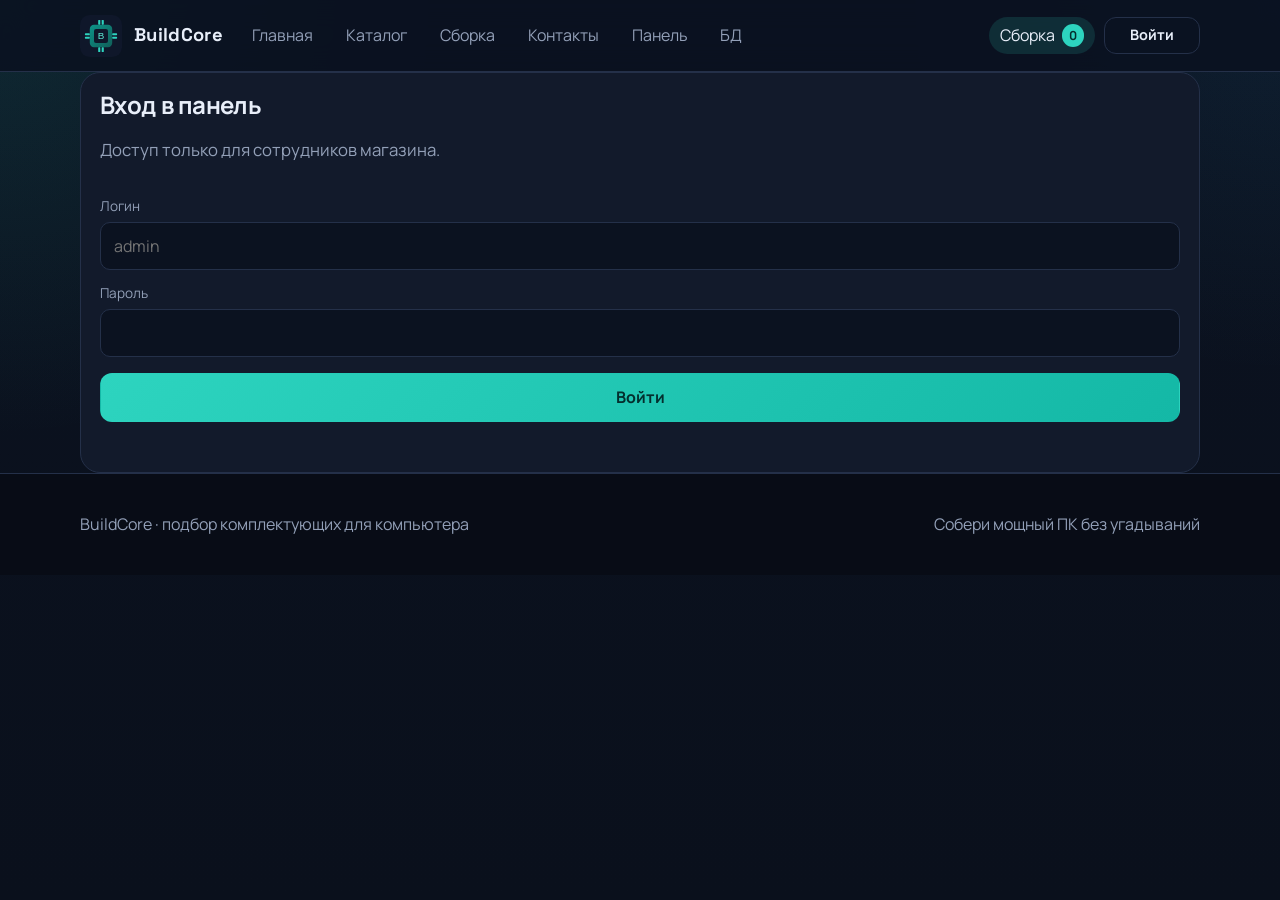
==== admin.html @ b5620fc4 "Show BD link in the top navigation on all pages. Co-authored-by: Cursor <cursoragent@cursor.com>" ====
<!DOCTYPE html>
<html lang="ru">
<head>
  <meta charset="UTF-8">
  <meta name="viewport" content="width=device-width, initial-scale=1.0">
  <title>Панель управления — BuildCore</title>
  <link rel="preconnect" href="https://fonts.googleapis.com">
  <link rel="preconnect" href="https://fonts.gstatic.com" crossorigin>
  <link href="https://fonts.googleapis.com/css2?family=Manrope:wght@400;600;700&family=Space+Grotesk:wght@500;700&display=swap" rel="stylesheet">
  <link rel="stylesheet" href="css/style.css">
</head>
<body>
  <header class="site-header">
    <div class="container header-inner">
      <a class="logo" href="index.html">
        <img src="images/logo.svg" width="42" height="42" alt="Логотип BuildCore">
        <span>BuildCore</span>
      </a>
      <nav class="site-nav" aria-label="Основное меню">
        <ul>
          <li><a href="index.html">Главная</a></li>
          <li><a href="catalog.html">Каталог</a></li>
          <li><a href="cart.html">Сборка</a></li>
          <li><a href="contacts.html">Контакты</a></li>
          <li><a href="admin.html" data-admin-tab="home" id="nav-panel">Панель</a></li>
          <li class="nav-bd-item" id="nav-bd"><a href="admin.html#bd" data-admin-tab="bd">БД</a></li>
        </ul>
      </nav>
    </div>
  </header>

  <main class="container">
    <section class="panel" id="admin-login-panel">
      <div class="page-intro" style="padding-top: 0;">
        <h1>Вход в панель</h1>
        <p>Доступ только для сотрудников магазина.</p>
      </div>
      <form id="admin-login-form" class="auth-form">
        <div class="field">
          <label for="admin-login">Логин</label>
          <input id="admin-login" type="text" required placeholder="admin" autocomplete="username">
        </div>
        <div class="field">
          <label for="admin-password">Пароль</label>
          <input id="admin-password" type="password" required minlength="4" autocomplete="current-password">
        </div>
        <button class="button button-primary" type="submit">Войти</button>
        <p class="form-status" data-admin-login-status></p>
      </form>
    </section>

    <div id="admin-dashboard" hidden>
      <div class="admin-tabs" role="tablist">
        <button type="button" class="is-active" data-admin-tab="home" role="tab">Обзор</button>
        <button type="button" data-admin-tab="bd" role="tab">БД</button>
      </div>

      <section class="admin-pane" data-admin-pane="home">
        <div class="page-intro" style="padding-top: 0;">
          <h1>Панель управления</h1>
          <p>Откройте вкладку <strong>БД</strong>, чтобы посмотреть клиентов и заявки.</p>
        </div>
        <div class="actions">
          <button type="button" class="button button-primary" data-admin-tab="bd">Открыть БД</button>
          <button type="button" class="button button-secondary" id="admin-logout">Выйти</button>
        </div>
      </section>

      <section class="admin-pane" data-admin-pane="bd" hidden>
        <div class="page-intro" style="padding-top: 0;">
          <h1>БД</h1>
          <p>Клиенты и заявки на сборку.</p>
        </div>
        <div class="actions" style="margin-bottom: 1rem;">
          <button type="button" class="button button-secondary" id="reload-admin">Обновить</button>
        </div>
        <p class="form-status" data-admin-status></p>

        <section class="section">
          <h2 class="section-title">Клиенты</h2>
          <div class="panel">
            <table class="build-table">
              <thead>
                <tr>
                  <th scope="col">№</th>
                  <th scope="col">Имя</th>
                  <th scope="col">Email</th>
                  <th scope="col">Роль</th>
                  <th scope="col">Дата</th>
                </tr>
              </thead>
              <tbody id="users-body"></tbody>
            </table>
          </div>
        </section>

        <section class="section">
          <h2 class="section-title">Заявки на сборку</h2>
          <div class="panel">
            <table class="build-table">
              <thead>
                <tr>
                  <th scope="col">№</th>
                  <th scope="col">Клиент</th>
                  <th scope="col">Телефон</th>
                  <th scope="col">Сумма</th>
                  <th scope="col">Состав</th>
                  <th scope="col">Дата</th>
                </tr>
              </thead>
              <tbody id="orders-body"></tbody>
            </table>
          </div>
        </section>
      </section>
    </div>
  </main>

  <footer class="site-footer">
    <div class="container footer-inner">
      <p>BuildCore · подбор комплектующих для компьютера</p>
      <p>Собери мощный ПК без угадываний</p>
    </div>
  </footer>

  <script src="js/products.js"></script>
  <script src="js/app.js"></script>
  <script>
    function getSession() {
      try {
        return JSON.parse(localStorage.getItem("buildcore_session") || "null");
      } catch (e) {
        return null;
      }
    }

    function setSession(user) {
      if (user) localStorage.setItem("buildcore_session", JSON.stringify(user));
      else localStorage.removeItem("buildcore_session");
    }

    function showDashboard(show) {
      document.getElementById("admin-login-panel").hidden = show;
      document.getElementById("admin-dashboard").hidden = !show;
      document.body.classList.toggle("admin-logged-in", show);
      const chip = document.querySelector("[data-user-chip]");
      if (chip) {
        chip.hidden = true;
        chip.textContent = "";
      }
    }

    function setAdminTab(tab) {
      document.querySelectorAll("[data-admin-tab]").forEach(function (el) {
        if (el.tagName === "BUTTON" || el.tagName === "A") {
          const active = el.getAttribute("data-admin-tab") === tab;
          el.classList.toggle("is-active", active);
          if (el.tagName === "A") {
            if (active) el.setAttribute("aria-current", "page");
            else el.removeAttribute("aria-current");
          }
        }
      });
      document.querySelectorAll("[data-admin-pane]").forEach(function (pane) {
        pane.hidden = pane.getAttribute("data-admin-pane") !== tab;
      });
      if (tab === "bd") loadAdminData();
    }

    async function loadAdminData() {
      const session = getSession();
      const status = document.querySelector("[data-admin-status]");
      if (!session || !session.is_admin) {
        showDashboard(false);
        return;
      }
      status.textContent = "Загрузка…";
      status.className = "form-status";
      try {
        const [usersResp, ordersResp] = await Promise.all([
          fetch("/api/users?admin_id=" + session.id),
          fetch("/api/orders?admin_id=" + session.id),
        ]);
        if (!usersResp.ok || !ordersResp.ok) {
          throw new Error("Нет доступа или сервер недоступен");
        }
        const usersData = await usersResp.json();
        const ordersData = await ordersResp.json();

        document.getElementById("users-body").innerHTML = (usersData.users || [])
          .map(function (user) {
            return (
              "<tr>" +
              "<td>" + user.id + "</td>" +
              "<td>" + user.name + "</td>" +
              "<td>" + user.email + "</td>" +
              "<td>" + (user.is_admin ? "Сотрудник" : "Клиент") + "</td>" +
              "<td>" + user.created_at + "</td>" +
              "</tr>"
            );
          })
          .join("") || "<tr><td colspan='5'>Пока нет пользователей</td></tr>";

        document.getElementById("orders-body").innerHTML = (ordersData.orders || [])
          .map(function (order) {
            const items = (order.items || [])
              .map(function (item) { return item.name + " ×" + item.qty; })
              .join(", ");
            return (
              "<tr>" +
              "<td>" + order.id + "</td>" +
              "<td>" + (order.user_name || order.user_id) + "<br><span class='muted'>" + (order.user_email || "") + "</span></td>" +
              "<td>" + order.phone + "</td>" +
              "<td>" + new Intl.NumberFormat("ru-RU").format(order.total) + " ₽</td>" +
              "<td>" + items + "</td>" +
              "<td>" + order.created_at + "</td>" +
              "</tr>"
            );
          })
          .join("") || "<tr><td colspan='6'>Пока нет заявок</td></tr>";

        status.textContent = "Данные обновлены";
        status.className = "form-status is-ok";
      } catch (error) {
        status.textContent = error.message || "Ошибка загрузки";
        status.className = "form-status is-error";
      }
    }

    document.getElementById("admin-login-form").addEventListener("submit", async function (event) {
      event.preventDefault();
      const status = document.querySelector("[data-admin-login-status]");
      status.textContent = "Проверяем…";
      status.className = "form-status";
      try {
        const response = await fetch("/api/login", {
          method: "POST",
          headers: { "Content-Type": "application/json" },
          body: JSON.stringify({
            email: document.getElementById("admin-login").value.trim(),
            password: document.getElementById("admin-password").value,
          }),
        });
        const data = await response.json();
        if (!response.ok) {
          throw new Error(typeof data.detail === "string" ? data.detail : "Неверный логин или пароль");
        }
        if (!data.user.is_admin) {
          throw new Error("Этот аккаунт не является сотрудником");
        }
        setSession(data.user);
        status.textContent = "Вход выполнен";
        status.className = "form-status is-ok";
        showDashboard(true);
        setAdminTab(location.hash === "#bd" ? "bd" : "home");
      } catch (error) {
        status.textContent = error.message;
        status.className = "form-status is-error";
      }
    });

    document.addEventListener("click", function (event) {
      const tab = event.target.closest("[data-admin-tab]");
      if (!tab) return;
      event.preventDefault();
      setAdminTab(tab.getAttribute("data-admin-tab"));
      if (tab.getAttribute("data-admin-tab") === "bd") {
        location.hash = "bd";
      }
    });

    document.getElementById("reload-admin").addEventListener("click", loadAdminData);
    document.getElementById("admin-logout").addEventListener("click", function () {
      setSession(null);
      showDashboard(false);
      location.hash = "";
    });

    document.addEventListener("DOMContentLoaded", function () {
      const session = getSession();
      if (session && session.is_admin) {
        showDashboard(true);
        setAdminTab(location.hash === "#bd" ? "bd" : "home");
      } else {
        showDashboard(false);
      }
    });
  </script>
</body>
</html>
---- css/style.css ----
:root {
  --bg: #0b1220;
  --bg-elevated: #121a2b;
  --bg-card: #162033;
  --line: #243049;
  --text: #e8eef9;
  --muted: #93a0b8;
  --accent: #2dd4bf;
  --accent-strong: #14b8a6;
  --accent-soft: rgba(45, 212, 191, 0.14);
  --warn: #fbbf24;
  --danger: #fb7185;
  --radius: 16px;
  --shadow: 0 18px 40px rgba(0, 0, 0, 0.35);
  --max: 1120px;
  --font: "Manrope", "Segoe UI", sans-serif;
  --display: "Space Grotesk", "Manrope", sans-serif;
}

*,
*::before,
*::after {
  box-sizing: border-box;
}

html {
  scroll-behavior: smooth;
}

body {
  margin: 0;
  min-height: 100vh;
  font-family: var(--font);
  color: var(--text);
  background:
    radial-gradient(circle at top left, rgba(45, 212, 191, 0.12), transparent 28%),
    radial-gradient(circle at top right, rgba(56, 189, 248, 0.08), transparent 24%),
    linear-gradient(180deg, #0b1220 0%, #0a101c 100%);
  line-height: 1.55;
}

img {
  max-width: 100%;
  height: auto;
  display: block;
}

a {
  color: var(--accent);
  text-decoration: none;
}

a:hover {
  color: #99f6e4;
}

a:focus-visible,
button:focus-visible,
input:focus-visible,
select:focus-visible,
textarea:focus-visible {
  outline: 2px solid var(--accent);
  outline-offset: 3px;
}

.container {
  width: min(100% - 2rem, var(--max));
  margin-inline: auto;
}

.site-header {
  position: sticky;
  top: 0;
  z-index: 20;
  backdrop-filter: blur(14px);
  background: rgba(11, 18, 32, 0.88);
  border-bottom: 1px solid var(--line);
}

.header-inner {
  display: flex;
  flex-wrap: wrap;
  align-items: center;
  justify-content: space-between;
  gap: 0.85rem 1rem;
  padding: 0.9rem 0;
}

.site-nav {
  flex: 1 1 auto;
}

.logo {
  display: inline-flex;
  align-items: center;
  gap: 0.75rem;
  color: var(--text);
  font-family: var(--display);
  font-weight: 700;
  letter-spacing: 0.02em;
}

.logo img {
  width: 42px;
  height: 42px;
}

.logo span {
  font-size: 1.15rem;
}

.site-nav ul {
  display: flex;
  flex-wrap: wrap;
  gap: 0.35rem;
  list-style: none;
  margin: 0;
  padding: 0;
}

.site-nav a {
  display: inline-block;
  padding: 0.55rem 0.85rem;
  border-radius: 999px;
  color: var(--muted);
}

.site-nav a:hover,
.site-nav a[aria-current="page"] {
  color: var(--text);
  background: var(--accent-soft);
}

.hero {
  display: grid;
  grid-template-columns: 1.2fr 0.8fr;
  gap: 2rem;
  align-items: center;
  padding: 3.5rem 0 2.5rem;
}

.hero-copy h1,
.page-intro h1,
.section-title {
  font-family: var(--display);
  letter-spacing: -0.03em;
  line-height: 1.15;
  margin: 0 0 1rem;
}

.hero-copy h1 {
  font-size: clamp(2rem, 4vw, 3.4rem);
}

.lead,
.page-intro p {
  color: var(--muted);
  font-size: 1.05rem;
  max-width: 42rem;
}

.hero-actions,
.actions {
  display: flex;
  flex-wrap: wrap;
  gap: 0.75rem;
  margin-top: 1.5rem;
}

.button {
  display: inline-flex;
  align-items: center;
  justify-content: center;
  gap: 0.4rem;
  min-height: 44px;
  padding: 0.7rem 1.15rem;
  border-radius: 12px;
  border: 1px solid transparent;
  font: inherit;
  font-weight: 700;
  cursor: pointer;
  transition: transform 0.15s ease, background 0.15s ease;
}

.button:hover {
  transform: translateY(-1px);
}

.button-primary {
  background: linear-gradient(135deg, var(--accent), var(--accent-strong));
  color: #042f2e;
}

.button-primary:hover {
  color: #042f2e;
}

.button-secondary {
  background: transparent;
  border-color: var(--line);
  color: var(--text);
}

.button-secondary:hover {
  border-color: var(--accent);
  color: var(--accent);
}

.hero-panel {
  background:
    linear-gradient(160deg, rgba(45, 212, 191, 0.16), transparent 55%),
    var(--bg-elevated);
  border: 1px solid var(--line);
  border-radius: 24px;
  padding: 1.4rem;
  box-shadow: var(--shadow);
}

.hero-panel h2 {
  margin: 0 0 1rem;
  font-family: var(--display);
  font-size: 1.2rem;
}

.stat-list {
  display: grid;
  gap: 0.8rem;
  margin: 0;
  padding: 0;
  list-style: none;
}

.stat-list li {
  display: flex;
  justify-content: space-between;
  gap: 1rem;
  padding: 0.85rem 1rem;
  border-radius: 14px;
  background: rgba(255, 255, 255, 0.03);
  border: 1px solid rgba(255, 255, 255, 0.04);
}

.stat-list strong {
  color: var(--accent);
}

.section {
  padding: 2rem 0 3rem;
}

.section-head {
  display: flex;
  flex-wrap: wrap;
  justify-content: space-between;
  gap: 1rem;
  align-items: end;
  margin-bottom: 1.4rem;
}

.section-head p,
.muted {
  color: var(--muted);
}

.cards {
  display: grid;
  grid-template-columns: repeat(3, 1fr);
  gap: 1rem;
}

.card {
  background: var(--bg-card);
  border: 1px solid var(--line);
  border-radius: var(--radius);
  overflow: hidden;
  display: flex;
  flex-direction: column;
}

.card-media {
  aspect-ratio: 16 / 10;
  background: #0a1324;
  overflow: hidden;
}

.card-media img {
  width: 100%;
  height: 100%;
  object-fit: cover;
}

.card-body {
  display: flex;
  flex-direction: column;
  gap: 0.55rem;
  padding: 1rem 1rem 1.15rem;
  flex: 1;
}

.card-body h2,
.card-body h3 {
  margin: 0;
  font-family: var(--display);
  font-size: 1.05rem;
}

.badge {
  display: inline-flex;
  width: fit-content;
  padding: 0.2rem 0.55rem;
  border-radius: 999px;
  background: var(--accent-soft);
  color: var(--accent);
  font-size: 0.78rem;
  font-weight: 700;
  letter-spacing: 0.02em;
}

.price {
  margin-top: auto;
  font-family: var(--display);
  font-size: 1.2rem;
  font-weight: 700;
}

.page-intro {
  padding: 2.4rem 0 1rem;
}

.filters {
  display: grid;
  grid-template-columns: repeat(4, minmax(0, 1fr));
  gap: 0.8rem;
  align-items: end;
  margin: 1.2rem 0 1.6rem;
  padding: 1rem;
  border: 1px dashed var(--line);
  border-radius: var(--radius);
  background: rgba(18, 26, 43, 0.7);
}

.filters .field {
  min-width: 0;
  width: 100%;
}

.filters .field label {
  min-height: 1.2em;
}

.filters .field input,
.filters .field select {
  width: 100%;
  height: 44px;
  min-height: 44px;
  max-height: 44px;
  box-sizing: border-box;
  padding: 0 0.8rem;
  appearance: none;
  -webkit-appearance: none;
}

.filters .field select {
  background-image: linear-gradient(45deg, transparent 50%, var(--muted) 50%),
    linear-gradient(135deg, var(--muted) 50%, transparent 50%);
  background-position: calc(100% - 16px) calc(50% - 3px), calc(100% - 11px) calc(50% - 3px);
  background-size: 5px 5px, 5px 5px;
  background-repeat: no-repeat;
  padding-right: 2rem;
}

.field {
  display: grid;
  gap: 0.35rem;
}

.field label {
  font-size: 0.85rem;
  color: var(--muted);
}

.field input,
.field select,
.field textarea {
  width: 100%;
  min-height: 42px;
  padding: 0.65rem 0.8rem;
  border-radius: 10px;
  border: 1px solid var(--line);
  background: var(--bg);
  color: var(--text);
  font: inherit;
}

.field textarea {
  min-height: 120px;
  resize: vertical;
}

.hint {
  margin: 0;
  font-size: 0.85rem;
  color: var(--warn);
}

.catalog-grid {
  display: grid;
  grid-template-columns: repeat(4, 1fr);
  gap: 1rem;
}

.product-layout {
  display: grid;
  grid-template-columns: 1fr 1fr;
  gap: 1.5rem;
  align-items: start;
  padding-bottom: 2.5rem;
}

.product-gallery,
.panel,
.form-panel {
  background: var(--bg-elevated);
  border: 1px solid var(--line);
  border-radius: 20px;
  padding: 1.2rem;
}

.product-gallery img {
  width: 100%;
  border-radius: 14px;
  background: #0a1324;
}

.specs {
  width: 100%;
  border-collapse: collapse;
  margin: 1rem 0 1.4rem;
}

.specs th,
.specs td {
  text-align: left;
  padding: 0.7rem 0;
  border-bottom: 1px solid var(--line);
  vertical-align: top;
}

.specs th {
  width: 42%;
  color: var(--muted);
  font-weight: 600;
}

.build-layout {
  display: grid;
  grid-template-columns: 1.4fr 0.8fr;
  gap: 1.2rem;
  padding-bottom: 2.5rem;
}

.build-table {
  width: 100%;
  border-collapse: collapse;
}

.build-table th,
.build-table td {
  padding: 0.85rem 0.5rem;
  border-bottom: 1px solid var(--line);
  text-align: left;
}

.build-table th {
  color: var(--muted);
  font-size: 0.85rem;
  font-weight: 600;
}

.build-summary {
  position: sticky;
  top: 5.5rem;
  display: grid;
  gap: 0.9rem;
}

.summary-row {
  display: flex;
  justify-content: space-between;
  gap: 1rem;
}

.summary-total {
  font-family: var(--display);
  font-size: 1.5rem;
  color: var(--accent);
}

.contacts-layout {
  display: grid;
  grid-template-columns: 0.9fr 1.1fr;
  gap: 1.2rem;
  padding-bottom: 2.5rem;
}

.contact-list {
  list-style: none;
  margin: 0;
  padding: 0;
  display: grid;
  gap: 0.9rem;
}

.contact-list li {
  padding: 0.95rem 1rem;
  border-radius: 14px;
  background: rgba(255, 255, 255, 0.03);
  border: 1px solid var(--line);
}

.contact-list strong {
  display: block;
  margin-bottom: 0.25rem;
}

.site-footer {
  border-top: 1px solid var(--line);
  background: rgba(8, 12, 22, 0.9);
  margin-top: auto;
}

.footer-inner {
  display: flex;
  flex-wrap: wrap;
  justify-content: space-between;
  gap: 1rem;
  padding: 1.4rem 0;
  color: var(--muted);
}

.features {
  display: grid;
  grid-template-columns: repeat(3, 1fr);
  gap: 1rem;
}

.feature {
  padding: 1.2rem;
  border-radius: var(--radius);
  background: var(--bg-elevated);
  border: 1px solid var(--line);
}

.feature h2 {
  margin: 0 0 0.5rem;
  font-family: var(--display);
  font-size: 1.1rem;
}

.note {
  margin-top: 0.8rem;
  font-size: 0.9rem;
  color: var(--muted);
}

@media (max-width: 980px) {
  .hero,
  .product-layout,
  .build-layout,
  .contacts-layout {
    grid-template-columns: 1fr;
  }

  .cards,
  .features {
    grid-template-columns: repeat(2, 1fr);
  }

  .catalog-grid {
    grid-template-columns: repeat(2, 1fr);
  }

  .filters {
    grid-template-columns: repeat(2, 1fr);
  }

  .build-summary {
    position: static;
  }
}

@media (max-width: 700px) {
  .header-inner {
    flex-wrap: wrap;
  }

  .site-nav {
    width: 100%;
  }

  .site-nav ul {
    flex-direction: column;
    width: 100%;
  }

  .site-nav a {
    width: 100%;
  }

  .cards,
  .features,
  .catalog-grid,
  .filters {
    grid-template-columns: 1fr;
  }

  .build-table thead {
    display: none;
  }

  .build-table tr {
    display: grid;
    gap: 0.25rem;
    padding: 0.85rem 0;
  }

  .build-table td {
    border: 0;
    padding: 0.15rem 0;
  }

  .build-table td::before {
    content: attr(data-label);
    display: block;
    color: var(--muted);
    font-size: 0.78rem;
  }
}

.header-tools {
  display: flex;
  flex-wrap: wrap;
  align-items: center;
  gap: 0.55rem;
}

.button-small {
  min-height: 36px;
  padding: 0.4rem 0.8rem;
  font-size: 0.9rem;
}

.cart-link {
  display: inline-flex;
  align-items: center;
  gap: 0.4rem;
  color: var(--text);
  padding: 0.4rem 0.7rem;
  border-radius: 999px;
  background: var(--accent-soft);
}

.cart-badge {
  display: inline-flex;
  min-width: 1.4rem;
  height: 1.4rem;
  align-items: center;
  justify-content: center;
  border-radius: 999px;
  background: var(--accent);
  color: #042f2e;
  font-size: 0.78rem;
  font-weight: 700;
}

.user-chip {
  color: var(--accent);
  font-weight: 700;
  font-size: 0.92rem;
}

.auth-toggle {
  min-width: 96px;
}

.modal[hidden] {
  display: none;
}

.modal {
  position: fixed;
  inset: 0;
  z-index: 50;
  display: grid;
  place-items: center;
  padding: 1rem;
}

.modal-backdrop {
  position: absolute;
  inset: 0;
  background: rgba(2, 6, 23, 0.72);
}

.modal-dialog {
  position: relative;
  width: min(100%, 460px);
  background: var(--bg-elevated);
  border: 1px solid var(--line);
  border-radius: 20px;
  padding: 1.5rem 1.35rem 1.4rem;
  box-shadow: var(--shadow);
}

.modal-dialog.auth-dialog {
  display: grid;
  gap: 1rem;
}

.modal-dialog.auth-dialog h2 {
  margin: 0;
  padding-right: 1.5rem;
  font-family: var(--display);
  font-size: 1.35rem;
}

.modal-close {
  position: absolute;
  top: 0.7rem;
  right: 0.8rem;
  border: 0;
  background: transparent;
  color: var(--muted);
  font-size: 1.5rem;
  line-height: 1;
  cursor: pointer;
}

.auth-tabs {
  display: grid;
  grid-template-columns: 1fr 1fr;
  gap: 0.35rem;
  padding: 0.25rem;
  border-radius: 12px;
  background: rgba(255, 255, 255, 0.03);
  border: 1px solid var(--line);
}

.auth-tab {
  border: 0;
  background: transparent;
  color: var(--muted);
  border-radius: 10px;
  min-height: 42px;
  padding: 0.55rem;
  font: inherit;
  font-weight: 700;
  cursor: pointer;
}

.auth-tab.is-active {
  background: var(--accent-soft);
  color: var(--text);
}

.auth-form,
.buy-form,
#order-form,
#feedback-form {
  display: grid;
  gap: 0.8rem;
}

.auth-form[hidden],
.auth-pane[hidden],
.admin-pane[hidden] {
  display: none !important;
}

.auth-form .button {
  width: 100%;
  margin-top: 0.2rem;
}

.admin-tabs {
  display: flex;
  flex-wrap: wrap;
  gap: 0.4rem;
  margin: 0 0 1.2rem;
}

.admin-tabs a,
.admin-tabs button {
  display: inline-flex;
  align-items: center;
  min-height: 40px;
  padding: 0.45rem 0.9rem;
  border-radius: 999px;
  border: 1px solid var(--line);
  background: transparent;
  color: var(--muted);
  font: inherit;
  font-weight: 700;
  cursor: pointer;
  text-decoration: none;
}

.admin-tabs a.is-active,
.admin-tabs a[aria-current="page"],
.admin-tabs button.is-active {
  background: var(--accent-soft);
  color: var(--text);
  border-color: transparent;
}

.form-status {
  min-height: 1.2em;
  margin: 0;
  font-size: 0.92rem;
  color: var(--muted);
}

.form-status.is-ok {
  color: var(--accent);
}

.form-status.is-error {
  color: var(--danger);
}

.toast-box {
  position: fixed;
  right: 1rem;
  bottom: 1rem;
  z-index: 60;
  display: grid;
  gap: 0.5rem;
  width: min(90vw, 320px);
}

.toast {
  padding: 0.85rem 1rem;
  border-radius: 12px;
  background: #134e4a;
  color: #ccfbf1;
  border: 1px solid rgba(45, 212, 191, 0.35);
  box-shadow: var(--shadow);
}

.toast-error {
  background: #4c0519;
  color: #fecdd3;
  border-color: rgba(251, 113, 133, 0.4);
}

.qty-controls {
  display: inline-flex;
  align-items: center;
  gap: 0.45rem;
}

.qty-controls button,
.linkish {
  border: 1px solid var(--line);
  background: var(--bg);
  color: var(--text);
  border-radius: 8px;
  min-width: 2rem;
  min-height: 2rem;
  cursor: pointer;
  font: inherit;
}

.linkish {
  color: var(--danger);
  border-color: transparent;
  background: transparent;
  min-width: auto;
}

#store-map {
  width: 100%;
  height: 280px;
  border-radius: 14px;
  margin-top: 1rem;
  border: 1px solid var(--line);
}

.leaflet-container {
  font: inherit;
}

.leaflet-control-attribution {
  display: none !important;
}

.contact-form .field input,
.contact-form .field select {
  width: 100%;
  height: 44px;
  min-height: 44px;
  max-height: 44px;
  box-sizing: border-box;
  padding: 0 0.8rem;
  appearance: none;
  -webkit-appearance: none;
}

.contact-form .field select {
  background-image: linear-gradient(45deg, transparent 50%, var(--muted) 50%),
    linear-gradient(135deg, var(--muted) 50%, transparent 50%);
  background-position: calc(100% - 16px) calc(50% - 3px), calc(100% - 11px) calc(50% - 3px);
  background-size: 5px 5px, 5px 5px;
  background-repeat: no-repeat;
  padding-right: 2rem;
}

.contact-form .field textarea {
  height: auto;
  min-height: 120px;
  max-height: none;
  padding: 0.65rem 0.8rem;
}

@media (max-width: 700px) {
  .header-tools {
    width: 100%;
  }
}
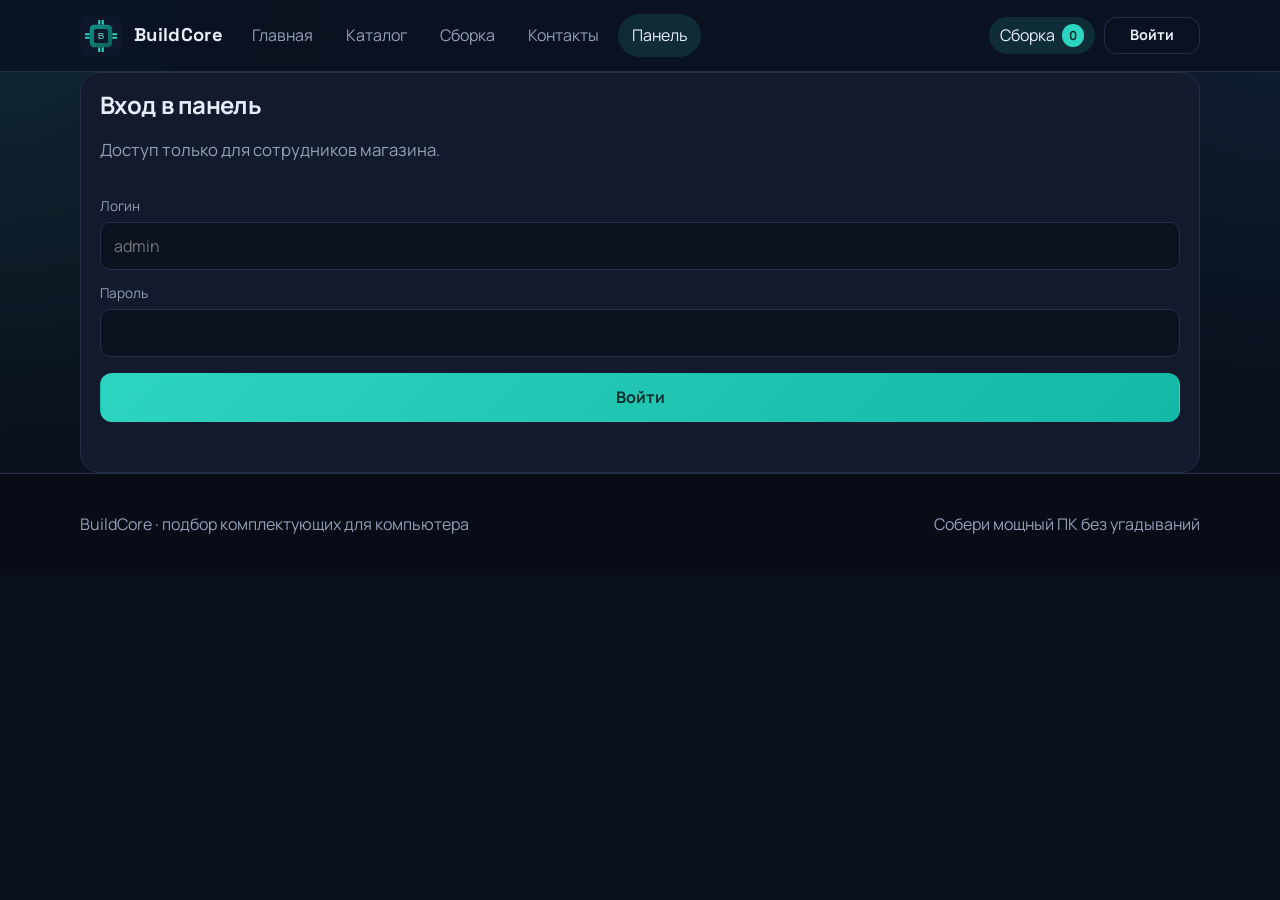
==== commit 1e0ea137: "Restrict BD nav to admins and improve database view. Co-authored-by: Cursor <cursoragent@cursor.com>" ====
--- a/admin.html
+++ b/admin.html
@@ -22,8 +22,10 @@
           <li><a href="catalog.html">Каталог</a></li>
           <li><a href="cart.html">Сборка</a></li>
           <li><a href="contacts.html">Контакты</a></li>
-          <li><a href="admin.html" data-admin-tab="home" id="nav-panel">Панель</a></li>
-          <li class="nav-bd-item" id="nav-bd"><a href="admin.html#bd" data-admin-tab="bd">БД</a></li>
+          <li><a href="admin.html" aria-current="page">Панель</a></li>
+          <li class="nav-bd-item" id="nav-bd" hidden>
+            <a href="admin.html#bd" aria-current="page">БД</a>
+          </li>
         </ul>
       </nav>
     </div>
@@ -50,68 +52,72 @@
     </section>
 
     <div id="admin-dashboard" hidden>
-      <div class="admin-tabs" role="tablist">
-        <button type="button" class="is-active" data-admin-tab="home" role="tab">Обзор</button>
-        <button type="button" data-admin-tab="bd" role="tab">БД</button>
+      <div class="page-intro" style="padding-top: 0.5rem;">
+        <h1>БД</h1>
+        <p>База клиентов и заявок на сборку.</p>
       </div>
 
-      <section class="admin-pane" data-admin-pane="home">
-        <div class="page-intro" style="padding-top: 0;">
-          <h1>Панель управления</h1>
-          <p>Откройте вкладку <strong>БД</strong>, чтобы посмотреть клиентов и заявки.</p>
+      <div class="db-toolbar">
+        <div class="db-stats">
+          <div class="db-stat">
+            <span class="muted">Клиенты</span>
+            <strong data-stat-users>0</strong>
+          </div>
+          <div class="db-stat">
+            <span class="muted">Заявки</span>
+            <strong data-stat-orders>0</strong>
+          </div>
+          <div class="db-stat">
+            <span class="muted">Сумма заявок</span>
+            <strong data-stat-total>0 ₽</strong>
+          </div>
         </div>
         <div class="actions">
-          <button type="button" class="button button-primary" data-admin-tab="bd">Открыть БД</button>
+          <button type="button" class="button button-secondary" id="reload-admin">Обновить</button>
           <button type="button" class="button button-secondary" id="admin-logout">Выйти</button>
         </div>
-      </section>
-
-      <section class="admin-pane" data-admin-pane="bd" hidden>
-        <div class="page-intro" style="padding-top: 0;">
-          <h1>БД</h1>
-          <p>Клиенты и заявки на сборку.</p>
-        </div>
-        <div class="actions" style="margin-bottom: 1rem;">
-          <button type="button" class="button button-secondary" id="reload-admin">Обновить</button>
-        </div>
-        <p class="form-status" data-admin-status></p>
-
-        <section class="section">
-          <h2 class="section-title">Клиенты</h2>
-          <div class="panel">
-            <table class="build-table">
+      </div>
+      <p class="form-status" data-admin-status></p>
+
+      <section class="section">
+        <h2 class="section-title">Таблица clients / users</h2>
+        <div class="panel db-panel">
+          <div class="db-scroll">
+            <table class="build-table db-table">
               <thead>
                 <tr>
-                  <th scope="col">№</th>
-                  <th scope="col">Имя</th>
-                  <th scope="col">Email</th>
-                  <th scope="col">Роль</th>
-                  <th scope="col">Дата</th>
+                  <th scope="col">id</th>
+                  <th scope="col">name</th>
+                  <th scope="col">email</th>
+                  <th scope="col">role</th>
+                  <th scope="col">created_at</th>
                 </tr>
               </thead>
               <tbody id="users-body"></tbody>
             </table>
           </div>
-        </section>
-
-        <section class="section">
-          <h2 class="section-title">Заявки на сборку</h2>
-          <div class="panel">
-            <table class="build-table">
+        </div>
+      </section>
+
+      <section class="section">
+        <h2 class="section-title">Таблица orders</h2>
+        <div class="panel db-panel">
+          <div class="db-scroll">
+            <table class="build-table db-table">
               <thead>
                 <tr>
-                  <th scope="col">№</th>
-                  <th scope="col">Клиент</th>
-                  <th scope="col">Телефон</th>
-                  <th scope="col">Сумма</th>
-                  <th scope="col">Состав</th>
-                  <th scope="col">Дата</th>
+                  <th scope="col">id</th>
+                  <th scope="col">user</th>
+                  <th scope="col">phone</th>
+                  <th scope="col">total</th>
+                  <th scope="col">items</th>
+                  <th scope="col">created_at</th>
                 </tr>
               </thead>
               <tbody id="orders-body"></tbody>
             </table>
           </div>
-        </section>
+        </div>
       </section>
     </div>
   </main>
@@ -143,28 +149,13 @@
       document.getElementById("admin-login-panel").hidden = show;
       document.getElementById("admin-dashboard").hidden = !show;
       document.body.classList.toggle("admin-logged-in", show);
+      const navBd = document.getElementById("nav-bd");
+      if (navBd) navBd.hidden = !show;
       const chip = document.querySelector("[data-user-chip]");
       if (chip) {
         chip.hidden = true;
         chip.textContent = "";
       }
-    }
-
-    function setAdminTab(tab) {
-      document.querySelectorAll("[data-admin-tab]").forEach(function (el) {
-        if (el.tagName === "BUTTON" || el.tagName === "A") {
-          const active = el.getAttribute("data-admin-tab") === tab;
-          el.classList.toggle("is-active", active);
-          if (el.tagName === "A") {
-            if (active) el.setAttribute("aria-current", "page");
-            else el.removeAttribute("aria-current");
-          }
-        }
-      });
-      document.querySelectorAll("[data-admin-pane]").forEach(function (pane) {
-        pane.hidden = pane.getAttribute("data-admin-pane") !== tab;
-      });
-      if (tab === "bd") loadAdminData();
     }
 
     async function loadAdminData() {
@@ -186,22 +177,32 @@
         }
         const usersData = await usersResp.json();
         const ordersData = await ordersResp.json();
-
-        document.getElementById("users-body").innerHTML = (usersData.users || [])
+        const users = usersData.users || [];
+        const orders = ordersData.orders || [];
+        const total = orders.reduce(function (sum, order) {
+          return sum + (Number(order.total) || 0);
+        }, 0);
+
+        document.querySelector("[data-stat-users]").textContent = String(users.length);
+        document.querySelector("[data-stat-orders]").textContent = String(orders.length);
+        document.querySelector("[data-stat-total]").textContent =
+          new Intl.NumberFormat("ru-RU").format(total) + " ₽";
+
+        document.getElementById("users-body").innerHTML = users
           .map(function (user) {
             return (
               "<tr>" +
               "<td>" + user.id + "</td>" +
               "<td>" + user.name + "</td>" +
               "<td>" + user.email + "</td>" +
-              "<td>" + (user.is_admin ? "Сотрудник" : "Клиент") + "</td>" +
+              "<td>" + (user.is_admin ? "admin" : "client") + "</td>" +
               "<td>" + user.created_at + "</td>" +
               "</tr>"
             );
           })
-          .join("") || "<tr><td colspan='5'>Пока нет пользователей</td></tr>";
-
-        document.getElementById("orders-body").innerHTML = (ordersData.orders || [])
+          .join("") || "<tr><td colspan='5'>Пусто</td></tr>";
+
+        document.getElementById("orders-body").innerHTML = orders
           .map(function (order) {
             const items = (order.items || [])
               .map(function (item) { return item.name + " ×" + item.qty; })
@@ -212,14 +213,14 @@
               "<td>" + (order.user_name || order.user_id) + "<br><span class='muted'>" + (order.user_email || "") + "</span></td>" +
               "<td>" + order.phone + "</td>" +
               "<td>" + new Intl.NumberFormat("ru-RU").format(order.total) + " ₽</td>" +
-              "<td>" + items + "</td>" +
+              "<td>" + (items || "—") + "</td>" +
               "<td>" + order.created_at + "</td>" +
               "</tr>"
             );
           })
-          .join("") || "<tr><td colspan='6'>Пока нет заявок</td></tr>";
-
-        status.textContent = "Данные обновлены";
+          .join("") || "<tr><td colspan='6'>Пусто</td></tr>";
+
+        status.textContent = "База загружена";
         status.className = "form-status is-ok";
       } catch (error) {
         status.textContent = error.message || "Ошибка загрузки";
@@ -252,20 +253,10 @@
         status.textContent = "Вход выполнен";
         status.className = "form-status is-ok";
         showDashboard(true);
-        setAdminTab(location.hash === "#bd" ? "bd" : "home");
+        loadAdminData();
       } catch (error) {
         status.textContent = error.message;
         status.className = "form-status is-error";
-      }
-    });
-
-    document.addEventListener("click", function (event) {
-      const tab = event.target.closest("[data-admin-tab]");
-      if (!tab) return;
-      event.preventDefault();
-      setAdminTab(tab.getAttribute("data-admin-tab"));
-      if (tab.getAttribute("data-admin-tab") === "bd") {
-        location.hash = "bd";
       }
     });
 
@@ -273,14 +264,13 @@
     document.getElementById("admin-logout").addEventListener("click", function () {
       setSession(null);
       showDashboard(false);
-      location.hash = "";
     });
 
     document.addEventListener("DOMContentLoaded", function () {
       const session = getSession();
       if (session && session.is_admin) {
         showDashboard(true);
-        setAdminTab(location.hash === "#bd" ? "bd" : "home");
+        loadAdminData();
       } else {
         showDashboard(false);
       }
--- a/css/style.css
+++ b/css/style.css
@@ -782,35 +782,74 @@
   margin-top: 0.2rem;
 }
 
-.admin-tabs {
+.db-toolbar {
   display: flex;
   flex-wrap: wrap;
-  gap: 0.4rem;
-  margin: 0 0 1.2rem;
-}
-
-.admin-tabs a,
-.admin-tabs button {
-  display: inline-flex;
-  align-items: center;
-  min-height: 40px;
-  padding: 0.45rem 0.9rem;
-  border-radius: 999px;
-  border: 1px solid var(--line);
-  background: transparent;
-  color: var(--muted);
-  font: inherit;
-  font-weight: 700;
-  cursor: pointer;
-  text-decoration: none;
-}
-
-.admin-tabs a.is-active,
-.admin-tabs a[aria-current="page"],
-.admin-tabs button.is-active {
-  background: var(--accent-soft);
-  color: var(--text);
-  border-color: transparent;
+  justify-content: space-between;
+  gap: 1rem;
+  align-items: stretch;
+  margin-bottom: 1rem;
+}
+
+.db-stats {
+  display: grid;
+  grid-template-columns: repeat(3, minmax(0, 1fr));
+  gap: 0.75rem;
+  flex: 1 1 420px;
+}
+
+.db-stat {
+  display: grid;
+  gap: 0.25rem;
+  padding: 0.9rem 1rem;
+  border-radius: 14px;
+  border: 1px solid var(--line);
+  background: var(--bg-elevated);
+}
+
+.db-stat strong {
+  font-family: var(--display);
+  font-size: 1.25rem;
+  color: var(--accent);
+}
+
+.db-panel {
+  padding: 0;
+  overflow: hidden;
+}
+
+.db-scroll {
+  overflow-x: auto;
+}
+
+.db-table {
+  margin: 0;
+  min-width: 640px;
+}
+
+.db-table th {
+  position: sticky;
+  top: 0;
+  background: #101827;
+  color: var(--accent);
+  font-family: var(--display);
+  letter-spacing: 0.02em;
+}
+
+.db-table td,
+.db-table th {
+  padding: 0.85rem 1rem;
+  white-space: nowrap;
+}
+
+.db-table tbody tr:nth-child(even) {
+  background: rgba(255, 255, 255, 0.02);
+}
+
+@media (max-width: 700px) {
+  .db-stats {
+    grid-template-columns: 1fr;
+  }
 }
 
 .form-status {
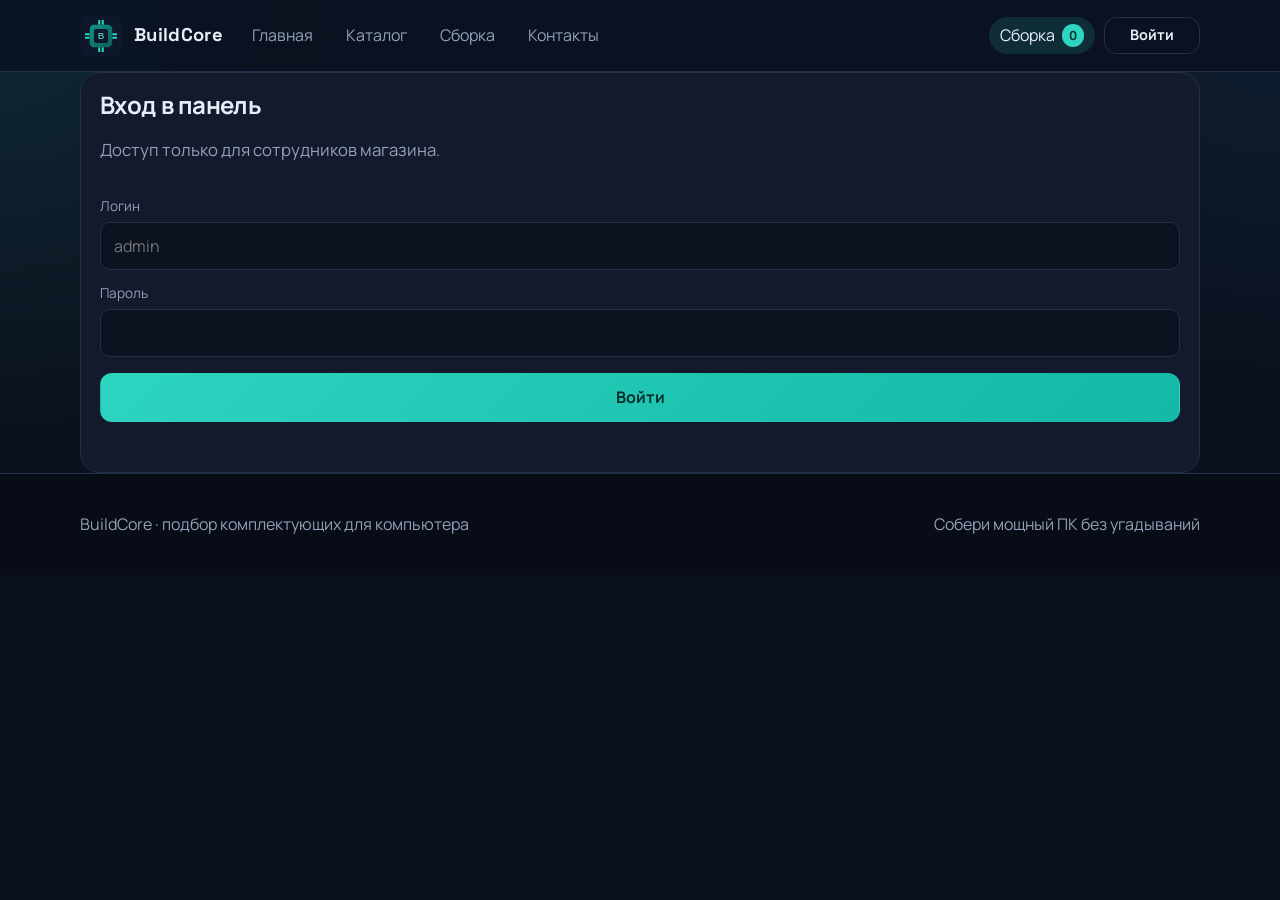
==== commit 2c546123: "Show only BD nav link for admins, not Panel. Co-authored-by: Cursor <cursoragent@cursor.com>" ====
--- a/admin.html
+++ b/admin.html
@@ -22,9 +22,8 @@
           <li><a href="catalog.html">Каталог</a></li>
           <li><a href="cart.html">Сборка</a></li>
           <li><a href="contacts.html">Контакты</a></li>
-          <li><a href="admin.html" aria-current="page">Панель</a></li>
           <li class="nav-bd-item" id="nav-bd" hidden>
-            <a href="admin.html#bd" aria-current="page">БД</a>
+            <a href="admin.html" aria-current="page">БД</a>
           </li>
         </ul>
       </nav>
@@ -52,11 +51,6 @@
     </section>
 
     <div id="admin-dashboard" hidden>
-      <div class="page-intro" style="padding-top: 0.5rem;">
-        <h1>БД</h1>
-        <p>База клиентов и заявок на сборку.</p>
-      </div>
-
       <div class="db-toolbar">
         <div class="db-stats">
           <div class="db-stat">
@@ -74,13 +68,12 @@
         </div>
         <div class="actions">
           <button type="button" class="button button-secondary" id="reload-admin">Обновить</button>
-          <button type="button" class="button button-secondary" id="admin-logout">Выйти</button>
         </div>
       </div>
       <p class="form-status" data-admin-status></p>
 
-      <section class="section">
-        <h2 class="section-title">Таблица clients / users</h2>
+      <section class="section db-section">
+        <h2 class="section-title">users</h2>
         <div class="panel db-panel">
           <div class="db-scroll">
             <table class="build-table db-table">
@@ -99,8 +92,8 @@
         </div>
       </section>
 
-      <section class="section">
-        <h2 class="section-title">Таблица orders</h2>
+      <section class="section db-section">
+        <h2 class="section-title">orders</h2>
         <div class="panel db-panel">
           <div class="db-scroll">
             <table class="build-table db-table">
@@ -261,9 +254,14 @@
     });
 
     document.getElementById("reload-admin").addEventListener("click", loadAdminData);
-    document.getElementById("admin-logout").addEventListener("click", function () {
-      setSession(null);
-      showDashboard(false);
+
+    document.addEventListener("click", function (event) {
+      const toggle = event.target.closest("[data-auth-toggle]");
+      if (!toggle) return;
+      setTimeout(function () {
+        const session = getSession();
+        if (!session || !session.is_admin) showDashboard(false);
+      }, 0);
     });
 
     document.addEventListener("DOMContentLoaded", function () {
--- a/css/style.css
+++ b/css/style.css
@@ -788,7 +788,7 @@
   justify-content: space-between;
   gap: 1rem;
   align-items: stretch;
-  margin-bottom: 1rem;
+  margin: 1.25rem 0 0.75rem;
 }
 
 .db-stats {
@@ -813,37 +813,59 @@
   color: var(--accent);
 }
 
+.db-section {
+  margin-top: 1.5rem;
+}
+
+.db-section .section-title {
+  margin-bottom: 0.65rem;
+  font-size: 1rem;
+  letter-spacing: 0.04em;
+  text-transform: uppercase;
+  color: var(--muted);
+}
+
 .db-panel {
   padding: 0;
   overflow: hidden;
 }
 
 .db-scroll {
-  overflow-x: auto;
+  overflow: auto;
+  max-height: min(52vh, 520px);
 }
 
 .db-table {
   margin: 0;
+  width: 100%;
   min-width: 640px;
+  border-collapse: collapse;
 }
 
 .db-table th {
   position: sticky;
   top: 0;
+  z-index: 1;
   background: #101827;
   color: var(--accent);
   font-family: var(--display);
   letter-spacing: 0.02em;
+  text-align: left;
 }
 
 .db-table td,
 .db-table th {
   padding: 0.85rem 1rem;
   white-space: nowrap;
+  border-bottom: 1px solid var(--line);
 }
 
 .db-table tbody tr:nth-child(even) {
   background: rgba(255, 255, 255, 0.02);
+}
+
+.db-table tbody tr:hover {
+  background: rgba(94, 234, 212, 0.06);
 }
 
 @media (max-width: 700px) {
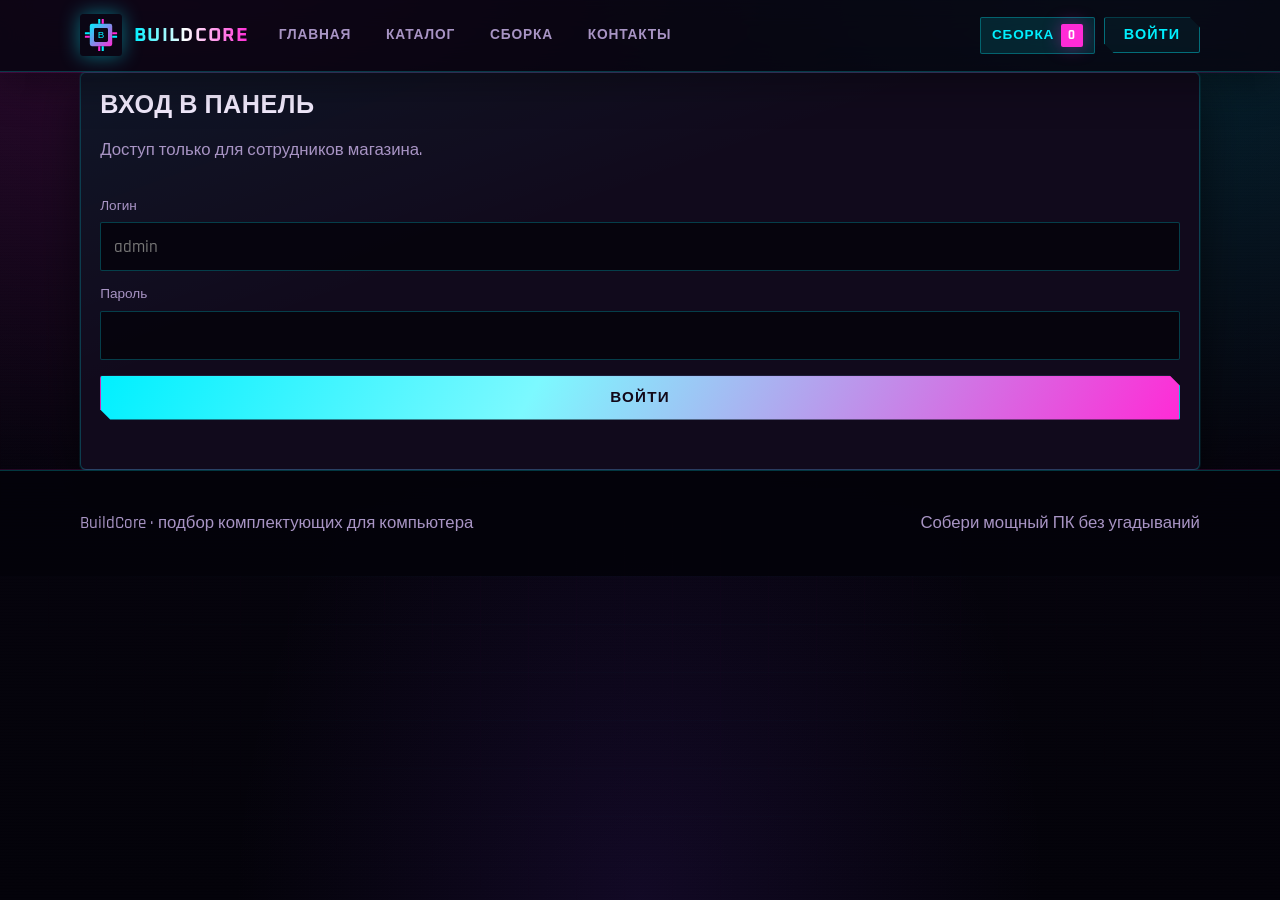
==== commit ec16b7b6: "Restyle site with cyberpunk neon aesthetic. Co-authored-by: Cursor <cursoragent@cursor.com>" ====
--- a/admin.html
+++ b/admin.html
@@ -6,7 +6,7 @@
   <title>Панель управления — BuildCore</title>
   <link rel="preconnect" href="https://fonts.googleapis.com">
   <link rel="preconnect" href="https://fonts.gstatic.com" crossorigin>
-  <link href="https://fonts.googleapis.com/css2?family=Manrope:wght@400;600;700&family=Space+Grotesk:wght@500;700&display=swap" rel="stylesheet">
+  <link href="https://fonts.googleapis.com/css2?family=Oxanium:wght@500;700&family=Rajdhani:wght@500;600;700&display=swap" rel="stylesheet">
   <link rel="stylesheet" href="css/style.css">
 </head>
 <body>
--- a/css/style.css
+++ b/css/style.css
@@ -1,20 +1,24 @@
 :root {
-  --bg: #0b1220;
-  --bg-elevated: #121a2b;
-  --bg-card: #162033;
-  --line: #243049;
-  --text: #e8eef9;
-  --muted: #93a0b8;
-  --accent: #2dd4bf;
-  --accent-strong: #14b8a6;
-  --accent-soft: rgba(45, 212, 191, 0.14);
-  --warn: #fbbf24;
-  --danger: #fb7185;
-  --radius: 16px;
-  --shadow: 0 18px 40px rgba(0, 0, 0, 0.35);
+  --bg: #06040d;
+  --bg-elevated: #110a1c;
+  --bg-card: #160e24;
+  --line: rgba(0, 240, 255, 0.22);
+  --line-hot: rgba(255, 43, 214, 0.35);
+  --text: #f4ecff;
+  --muted: #a894c4;
+  --accent: #00f0ff;
+  --accent-hot: #ff2bd6;
+  --accent-strong: #00c2d4;
+  --accent-soft: rgba(0, 240, 255, 0.12);
+  --warn: #ffc857;
+  --danger: #ff4d6d;
+  --radius: 6px;
+  --shadow: 0 0 0 1px rgba(0, 240, 255, 0.08), 0 18px 50px rgba(0, 0, 0, 0.55);
+  --glow: 0 0 18px rgba(0, 240, 255, 0.35);
+  --glow-hot: 0 0 18px rgba(255, 43, 214, 0.35);
   --max: 1120px;
-  --font: "Manrope", "Segoe UI", sans-serif;
-  --display: "Space Grotesk", "Manrope", sans-serif;
+  --font: "Rajdhani", "Segoe UI", sans-serif;
+  --display: "Oxanium", "Rajdhani", sans-serif;
 }
 
 *,
@@ -31,12 +35,50 @@
   margin: 0;
   min-height: 100vh;
   font-family: var(--font);
+  font-size: 1.05rem;
+  font-weight: 500;
   color: var(--text);
   background:
-    radial-gradient(circle at top left, rgba(45, 212, 191, 0.12), transparent 28%),
-    radial-gradient(circle at top right, rgba(56, 189, 248, 0.08), transparent 24%),
-    linear-gradient(180deg, #0b1220 0%, #0a101c 100%);
+    radial-gradient(ellipse at 12% -10%, rgba(255, 43, 214, 0.18), transparent 42%),
+    radial-gradient(ellipse at 88% 0%, rgba(0, 240, 255, 0.14), transparent 38%),
+    radial-gradient(ellipse at 50% 100%, rgba(124, 58, 237, 0.12), transparent 45%),
+    linear-gradient(180deg, #080512 0%, #06040d 55%, #04030a 100%);
   line-height: 1.55;
+  position: relative;
+}
+
+body::before {
+  content: "";
+  position: fixed;
+  inset: 0;
+  pointer-events: none;
+  z-index: 0;
+  opacity: 0.35;
+  background-image:
+    linear-gradient(rgba(0, 240, 255, 0.045) 1px, transparent 1px),
+    linear-gradient(90deg, rgba(255, 43, 214, 0.035) 1px, transparent 1px);
+  background-size: 48px 48px;
+  mask-image: radial-gradient(ellipse at center, #000 35%, transparent 85%);
+}
+
+body::after {
+  content: "";
+  position: fixed;
+  inset: 0;
+  pointer-events: none;
+  z-index: 0;
+  opacity: 0.08;
+  background: repeating-linear-gradient(
+    0deg,
+    transparent,
+    transparent 2px,
+    rgba(0, 0, 0, 0.35) 3px
+  );
+}
+
+body > * {
+  position: relative;
+  z-index: 1;
 }
 
 img {
@@ -48,10 +90,12 @@
 a {
   color: var(--accent);
   text-decoration: none;
+  transition: color 0.15s ease, text-shadow 0.15s ease;
 }
 
 a:hover {
-  color: #99f6e4;
+  color: #9cffff;
+  text-shadow: 0 0 12px rgba(0, 240, 255, 0.45);
 }
 
 a:focus-visible,
@@ -72,9 +116,10 @@
   position: sticky;
   top: 0;
   z-index: 20;
-  backdrop-filter: blur(14px);
-  background: rgba(11, 18, 32, 0.88);
+  backdrop-filter: blur(16px);
+  background: rgba(8, 5, 16, 0.82);
   border-bottom: 1px solid var(--line);
+  box-shadow: 0 1px 0 rgba(255, 43, 214, 0.15), 0 12px 40px rgba(0, 0, 0, 0.35);
 }
 
 .header-inner {
@@ -97,16 +142,22 @@
   color: var(--text);
   font-family: var(--display);
   font-weight: 700;
-  letter-spacing: 0.02em;
+  letter-spacing: 0.08em;
+  text-transform: uppercase;
 }
 
 .logo img {
   width: 42px;
   height: 42px;
+  filter: drop-shadow(0 0 10px rgba(0, 240, 255, 0.45));
 }
 
 .logo span {
-  font-size: 1.15rem;
+  font-size: 1.2rem;
+  background: linear-gradient(90deg, var(--accent), #fff 45%, var(--accent-hot));
+  -webkit-background-clip: text;
+  background-clip: text;
+  color: transparent;
 }
 
 .site-nav ul {
@@ -120,15 +171,24 @@
 
 .site-nav a {
   display: inline-block;
-  padding: 0.55rem 0.85rem;
-  border-radius: 999px;
+  padding: 0.5rem 0.85rem;
+  border-radius: 2px;
   color: var(--muted);
+  font-family: var(--display);
+  font-weight: 600;
+  letter-spacing: 0.06em;
+  text-transform: uppercase;
+  font-size: 0.86rem;
+  border: 1px solid transparent;
 }
 
 .site-nav a:hover,
 .site-nav a[aria-current="page"] {
-  color: var(--text);
+  color: var(--accent);
   background: var(--accent-soft);
+  border-color: rgba(0, 240, 255, 0.35);
+  box-shadow: inset 0 0 18px rgba(0, 240, 255, 0.08), var(--glow);
+  text-shadow: none;
 }
 
 .hero {
@@ -143,13 +203,23 @@
 .page-intro h1,
 .section-title {
   font-family: var(--display);
-  letter-spacing: -0.03em;
-  line-height: 1.15;
+  letter-spacing: 0.02em;
+  line-height: 1.12;
   margin: 0 0 1rem;
+  text-transform: uppercase;
 }
 
 .hero-copy h1 {
-  font-size: clamp(2rem, 4vw, 3.4rem);
+  font-size: clamp(2rem, 4.4vw, 3.5rem);
+  background: linear-gradient(105deg, #fff 0%, var(--accent) 48%, var(--accent-hot) 100%);
+  -webkit-background-clip: text;
+  background-clip: text;
+  color: transparent;
+  filter: drop-shadow(0 0 24px rgba(0, 240, 255, 0.2));
+}
+
+.section-title {
+  font-size: clamp(1.35rem, 2.4vw, 1.85rem);
 }
 
 .lead,
@@ -173,13 +243,17 @@
   justify-content: center;
   gap: 0.4rem;
   min-height: 44px;
-  padding: 0.7rem 1.15rem;
-  border-radius: 12px;
+  padding: 0.7rem 1.2rem;
+  border-radius: 2px;
   border: 1px solid transparent;
-  font: inherit;
+  font-family: var(--display);
+  font-size: 0.95rem;
   font-weight: 700;
+  letter-spacing: 0.08em;
+  text-transform: uppercase;
   cursor: pointer;
-  transition: transform 0.15s ease, background 0.15s ease;
+  clip-path: polygon(0 0, calc(100% - 10px) 0, 100% 10px, 100% 100%, 10px 100%, 0 calc(100% - 10px));
+  transition: transform 0.15s ease, background 0.15s ease, box-shadow 0.15s ease, border-color 0.15s ease;
 }
 
 .button:hover {
@@ -187,39 +261,59 @@
 }
 
 .button-primary {
-  background: linear-gradient(135deg, var(--accent), var(--accent-strong));
-  color: #042f2e;
+  background: linear-gradient(120deg, var(--accent), #7cf9ff 40%, var(--accent-hot));
+  color: #120818;
+  box-shadow: var(--glow), 0 0 28px rgba(255, 43, 214, 0.25);
 }
 
 .button-primary:hover {
-  color: #042f2e;
+  color: #120818;
+  box-shadow: 0 0 28px rgba(0, 240, 255, 0.55), 0 0 36px rgba(255, 43, 214, 0.35);
 }
 
 .button-secondary {
-  background: transparent;
-  border-color: var(--line);
-  color: var(--text);
+  background: rgba(0, 240, 255, 0.05);
+  border-color: rgba(0, 240, 255, 0.4);
+  color: var(--accent);
 }
 
 .button-secondary:hover {
-  border-color: var(--accent);
-  color: var(--accent);
+  border-color: var(--accent-hot);
+  color: #fff;
+  box-shadow: var(--glow-hot);
+  background: rgba(255, 43, 214, 0.08);
 }
 
 .hero-panel {
   background:
-    linear-gradient(160deg, rgba(45, 212, 191, 0.16), transparent 55%),
+    linear-gradient(145deg, rgba(0, 240, 255, 0.12), transparent 42%),
+    linear-gradient(320deg, rgba(255, 43, 214, 0.1), transparent 50%),
     var(--bg-elevated);
   border: 1px solid var(--line);
-  border-radius: 24px;
+  border-radius: var(--radius);
   padding: 1.4rem;
-  box-shadow: var(--shadow);
+  box-shadow: var(--shadow), inset 0 0 40px rgba(0, 240, 255, 0.04);
+  position: relative;
+}
+
+.hero-panel::before {
+  content: "";
+  position: absolute;
+  top: 0;
+  left: 0;
+  width: 42%;
+  height: 2px;
+  background: linear-gradient(90deg, var(--accent), transparent);
+  box-shadow: var(--glow);
 }
 
 .hero-panel h2 {
   margin: 0 0 1rem;
   font-family: var(--display);
-  font-size: 1.2rem;
+  font-size: 1.15rem;
+  letter-spacing: 0.08em;
+  text-transform: uppercase;
+  color: var(--accent);
 }
 
 .stat-list {
@@ -235,13 +329,15 @@
   justify-content: space-between;
   gap: 1rem;
   padding: 0.85rem 1rem;
-  border-radius: 14px;
-  background: rgba(255, 255, 255, 0.03);
-  border: 1px solid rgba(255, 255, 255, 0.04);
+  border-radius: var(--radius);
+  background: rgba(0, 0, 0, 0.28);
+  border: 1px solid rgba(0, 240, 255, 0.12);
 }
 
 .stat-list strong {
   color: var(--accent);
+  font-family: var(--display);
+  text-shadow: 0 0 10px rgba(0, 240, 255, 0.35);
 }
 
 .section {
@@ -269,18 +365,26 @@
 }
 
 .card {
-  background: var(--bg-card);
+  background: linear-gradient(180deg, rgba(0, 240, 255, 0.04), transparent 36%), var(--bg-card);
   border: 1px solid var(--line);
   border-radius: var(--radius);
   overflow: hidden;
   display: flex;
   flex-direction: column;
+  transition: border-color 0.2s ease, box-shadow 0.2s ease, transform 0.2s ease;
+}
+
+.card:hover {
+  border-color: rgba(255, 43, 214, 0.45);
+  box-shadow: var(--glow-hot), inset 0 0 30px rgba(0, 240, 255, 0.04);
+  transform: translateY(-3px);
 }
 
 .card-media {
   aspect-ratio: 16 / 10;
-  background: #0a1324;
+  background: #090612;
   overflow: hidden;
+  border-bottom: 1px solid rgba(0, 240, 255, 0.12);
 }
 
 .card-media img {
@@ -308,19 +412,24 @@
   display: inline-flex;
   width: fit-content;
   padding: 0.2rem 0.55rem;
-  border-radius: 999px;
-  background: var(--accent-soft);
-  color: var(--accent);
-  font-size: 0.78rem;
+  border-radius: 2px;
+  background: rgba(255, 43, 214, 0.12);
+  color: var(--accent-hot);
+  border: 1px solid rgba(255, 43, 214, 0.35);
+  font-family: var(--display);
+  font-size: 0.75rem;
   font-weight: 700;
-  letter-spacing: 0.02em;
+  letter-spacing: 0.1em;
+  text-transform: uppercase;
 }
 
 .price {
   margin-top: auto;
   font-family: var(--display);
-  font-size: 1.2rem;
+  font-size: 1.25rem;
   font-weight: 700;
+  color: var(--accent);
+  text-shadow: 0 0 12px rgba(0, 240, 255, 0.25);
 }
 
 .page-intro {
@@ -334,9 +443,10 @@
   align-items: end;
   margin: 1.2rem 0 1.6rem;
   padding: 1rem;
-  border: 1px dashed var(--line);
-  border-radius: var(--radius);
-  background: rgba(18, 26, 43, 0.7);
+  border: 1px solid var(--line);
+  border-radius: var(--radius);
+  background: rgba(17, 10, 28, 0.85);
+  box-shadow: inset 0 0 28px rgba(0, 240, 255, 0.04);
 }
 
 .filters .field {
@@ -385,11 +495,19 @@
   width: 100%;
   min-height: 42px;
   padding: 0.65rem 0.8rem;
-  border-radius: 10px;
-  border: 1px solid var(--line);
-  background: var(--bg);
+  border-radius: 2px;
+  border: 1px solid rgba(0, 240, 255, 0.25);
+  background: rgba(6, 4, 13, 0.9);
   color: var(--text);
   font: inherit;
+  transition: border-color 0.15s ease, box-shadow 0.15s ease;
+}
+
+.field input:focus,
+.field select:focus,
+.field textarea:focus {
+  border-color: var(--accent-hot);
+  box-shadow: 0 0 0 1px rgba(255, 43, 214, 0.25), var(--glow-hot);
 }
 
 .field textarea {
@@ -420,16 +538,20 @@
 .product-gallery,
 .panel,
 .form-panel {
-  background: var(--bg-elevated);
+  background:
+    linear-gradient(160deg, rgba(0, 240, 255, 0.05), transparent 40%),
+    var(--bg-elevated);
   border: 1px solid var(--line);
-  border-radius: 20px;
+  border-radius: var(--radius);
   padding: 1.2rem;
+  box-shadow: var(--shadow);
 }
 
 .product-gallery img {
   width: 100%;
-  border-radius: 14px;
-  background: #0a1324;
+  border-radius: var(--radius);
+  background: #090612;
+  border: 1px solid rgba(0, 240, 255, 0.12);
 }
 
 .specs {
@@ -494,6 +616,7 @@
   font-family: var(--display);
   font-size: 1.5rem;
   color: var(--accent);
+  text-shadow: 0 0 14px rgba(0, 240, 255, 0.35);
 }
 
 .contacts-layout {
@@ -513,8 +636,8 @@
 
 .contact-list li {
   padding: 0.95rem 1rem;
-  border-radius: 14px;
-  background: rgba(255, 255, 255, 0.03);
+  border-radius: var(--radius);
+  background: rgba(0, 0, 0, 0.25);
   border: 1px solid var(--line);
 }
 
@@ -525,8 +648,9 @@
 
 .site-footer {
   border-top: 1px solid var(--line);
-  background: rgba(8, 12, 22, 0.9);
+  background: rgba(4, 3, 10, 0.92);
   margin-top: auto;
+  box-shadow: 0 -1px 0 rgba(255, 43, 214, 0.12);
 }
 
 .footer-inner {
@@ -549,12 +673,22 @@
   border-radius: var(--radius);
   background: var(--bg-elevated);
   border: 1px solid var(--line);
+  box-shadow: inset 0 0 24px rgba(0, 240, 255, 0.03);
+  transition: border-color 0.2s ease, box-shadow 0.2s ease;
+}
+
+.feature:hover {
+  border-color: rgba(0, 240, 255, 0.45);
+  box-shadow: var(--glow);
 }
 
 .feature h2 {
   margin: 0 0 0.5rem;
   font-family: var(--display);
   font-size: 1.1rem;
+  letter-spacing: 0.04em;
+  text-transform: uppercase;
+  color: var(--accent);
 }
 
 .note {
@@ -654,10 +788,16 @@
   display: inline-flex;
   align-items: center;
   gap: 0.4rem;
-  color: var(--text);
+  color: var(--accent);
   padding: 0.4rem 0.7rem;
-  border-radius: 999px;
+  border-radius: 2px;
   background: var(--accent-soft);
+  border: 1px solid rgba(0, 240, 255, 0.3);
+  font-family: var(--display);
+  font-weight: 600;
+  letter-spacing: 0.06em;
+  text-transform: uppercase;
+  font-size: 0.85rem;
 }
 
 .cart-badge {
@@ -666,11 +806,12 @@
   height: 1.4rem;
   align-items: center;
   justify-content: center;
-  border-radius: 999px;
-  background: var(--accent);
-  color: #042f2e;
+  border-radius: 2px;
+  background: var(--accent-hot);
+  color: #fff;
   font-size: 0.78rem;
   font-weight: 700;
+  box-shadow: var(--glow-hot);
 }
 
 .user-chip {
@@ -699,17 +840,19 @@
 .modal-backdrop {
   position: absolute;
   inset: 0;
-  background: rgba(2, 6, 23, 0.72);
+  background: rgba(4, 2, 10, 0.78);
 }
 
 .modal-dialog {
   position: relative;
   width: min(100%, 460px);
-  background: var(--bg-elevated);
-  border: 1px solid var(--line);
-  border-radius: 20px;
+  background:
+    linear-gradient(160deg, rgba(255, 43, 214, 0.08), transparent 40%),
+    var(--bg-elevated);
+  border: 1px solid rgba(0, 240, 255, 0.35);
+  border-radius: var(--radius);
   padding: 1.5rem 1.35rem 1.4rem;
-  box-shadow: var(--shadow);
+  box-shadow: var(--shadow), var(--glow);
 }
 
 .modal-dialog.auth-dialog {
@@ -741,8 +884,8 @@
   grid-template-columns: 1fr 1fr;
   gap: 0.35rem;
   padding: 0.25rem;
-  border-radius: 12px;
-  background: rgba(255, 255, 255, 0.03);
+  border-radius: var(--radius);
+  background: rgba(0, 0, 0, 0.28);
   border: 1px solid var(--line);
 }
 
@@ -750,17 +893,20 @@
   border: 0;
   background: transparent;
   color: var(--muted);
-  border-radius: 10px;
+  border-radius: 2px;
   min-height: 42px;
   padding: 0.55rem;
-  font: inherit;
+  font-family: var(--display);
   font-weight: 700;
+  letter-spacing: 0.06em;
+  text-transform: uppercase;
   cursor: pointer;
 }
 
 .auth-tab.is-active {
   background: var(--accent-soft);
-  color: var(--text);
+  color: var(--accent);
+  box-shadow: inset 0 0 16px rgba(0, 240, 255, 0.1);
 }
 
 .auth-form,
@@ -802,15 +948,17 @@
   display: grid;
   gap: 0.25rem;
   padding: 0.9rem 1rem;
-  border-radius: 14px;
+  border-radius: var(--radius);
   border: 1px solid var(--line);
   background: var(--bg-elevated);
+  box-shadow: inset 0 0 20px rgba(0, 240, 255, 0.04);
 }
 
 .db-stat strong {
   font-family: var(--display);
   font-size: 1.25rem;
   color: var(--accent);
+  text-shadow: 0 0 12px rgba(0, 240, 255, 0.35);
 }
 
 .db-section {
@@ -846,10 +994,11 @@
   position: sticky;
   top: 0;
   z-index: 1;
-  background: #101827;
-  color: var(--accent);
-  font-family: var(--display);
-  letter-spacing: 0.02em;
+  background: #12081c;
+  color: var(--accent);
+  font-family: var(--display);
+  letter-spacing: 0.06em;
+  text-transform: uppercase;
   text-align: left;
 }
 
@@ -865,7 +1014,7 @@
 }
 
 .db-table tbody tr:hover {
-  background: rgba(94, 234, 212, 0.06);
+  background: rgba(0, 240, 255, 0.07);
 }
 
 @media (max-width: 700px) {
@@ -901,17 +1050,20 @@
 
 .toast {
   padding: 0.85rem 1rem;
-  border-radius: 12px;
-  background: #134e4a;
-  color: #ccfbf1;
-  border: 1px solid rgba(45, 212, 191, 0.35);
-  box-shadow: var(--shadow);
+  border-radius: var(--radius);
+  background: #0d2430;
+  color: #b8fbff;
+  border: 1px solid rgba(0, 240, 255, 0.4);
+  box-shadow: var(--glow);
+  font-family: var(--display);
+  letter-spacing: 0.03em;
 }
 
 .toast-error {
-  background: #4c0519;
-  color: #fecdd3;
-  border-color: rgba(251, 113, 133, 0.4);
+  background: #2a0a18;
+  color: #ffc1cf;
+  border-color: rgba(255, 43, 214, 0.45);
+  box-shadow: var(--glow-hot);
 }
 
 .qty-controls {
@@ -925,7 +1077,7 @@
   border: 1px solid var(--line);
   background: var(--bg);
   color: var(--text);
-  border-radius: 8px;
+  border-radius: 2px;
   min-width: 2rem;
   min-height: 2rem;
   cursor: pointer;
@@ -942,9 +1094,10 @@
 #store-map {
   width: 100%;
   height: 280px;
-  border-radius: 14px;
+  border-radius: var(--radius);
   margin-top: 1rem;
   border: 1px solid var(--line);
+  box-shadow: inset 0 0 24px rgba(0, 240, 255, 0.05);
 }
 
 .leaflet-container {
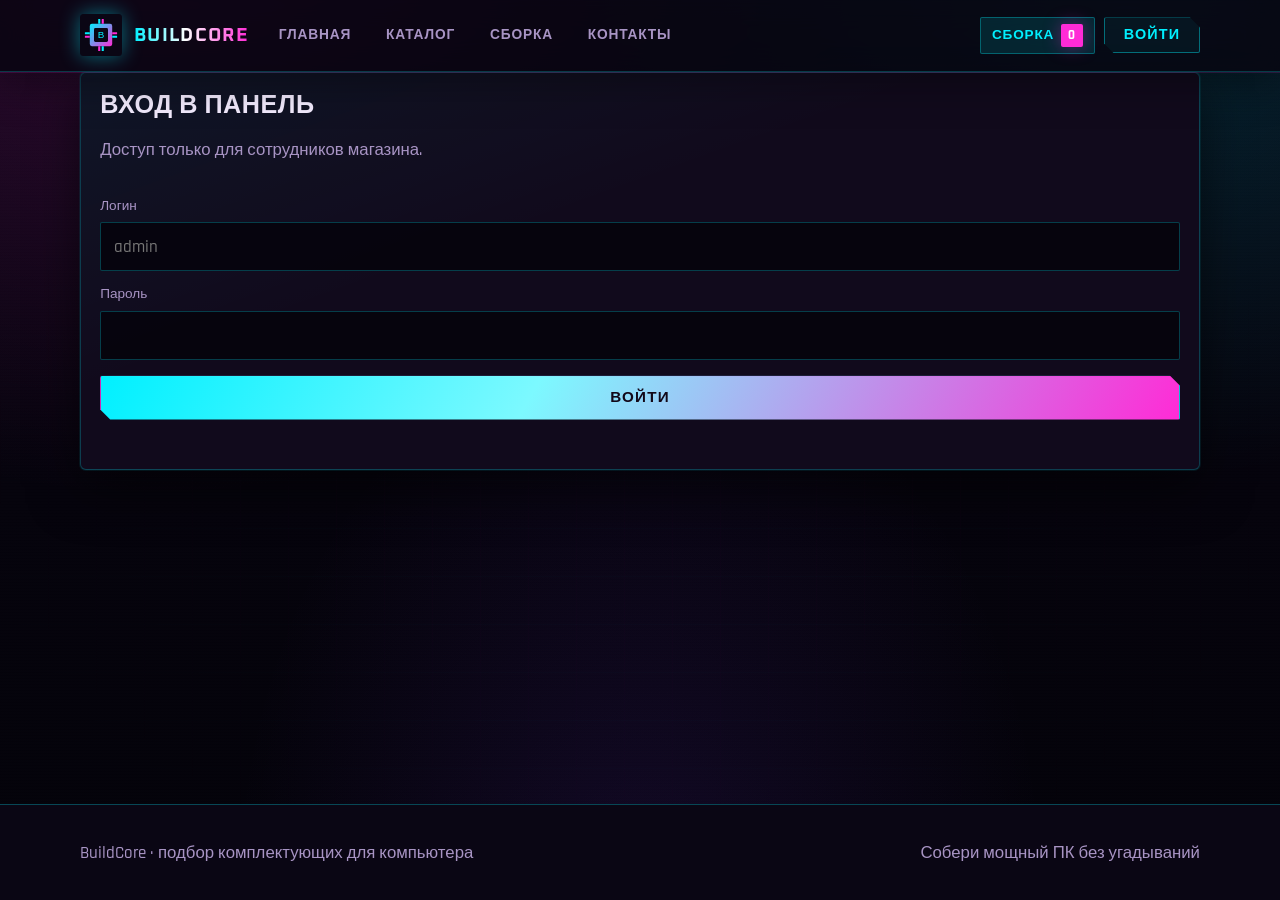
==== commit f5bde196: "Pin footer to bottom and redirect admin logout home. Co-authored-by: Cursor <cursoragent@cursor.com>" ====
--- a/admin.html
+++ b/admin.html
@@ -258,9 +258,16 @@
     document.addEventListener("click", function (event) {
       const toggle = event.target.closest("[data-auth-toggle]");
       if (!toggle) return;
+      const wasAdmin = document.body.classList.contains("admin-logged-in");
       setTimeout(function () {
         const session = getSession();
-        if (!session || !session.is_admin) showDashboard(false);
+        if (!session || !session.is_admin) {
+          if (wasAdmin) {
+            location.href = "index.html";
+            return;
+          }
+          showDashboard(false);
+        }
       }, 0);
     });
 
--- a/css/style.css
+++ b/css/style.css
@@ -34,6 +34,8 @@
 body {
   margin: 0;
   min-height: 100vh;
+  display: flex;
+  flex-direction: column;
   font-family: var(--font);
   font-size: 1.05rem;
   font-weight: 500;
@@ -45,6 +47,11 @@
     linear-gradient(180deg, #080512 0%, #06040d 55%, #04030a 100%);
   line-height: 1.55;
   position: relative;
+}
+
+body > main {
+  flex: 1 0 auto;
+  width: 100%;
 }
 
 body::before {
@@ -647,18 +654,23 @@
 }
 
 .site-footer {
-  border-top: 1px solid var(--line);
-  background: rgba(4, 3, 10, 0.92);
+  flex-shrink: 0;
+  width: 100%;
   margin-top: auto;
-  box-shadow: 0 -1px 0 rgba(255, 43, 214, 0.12);
+  border: 0;
+  border-top: 1px solid rgba(0, 240, 255, 0.28);
+  border-radius: 0;
+  background: #0a0614;
+  box-shadow: none;
 }
 
 .footer-inner {
   display: flex;
   flex-wrap: wrap;
   justify-content: space-between;
+  align-items: center;
   gap: 1rem;
-  padding: 1.4rem 0;
+  padding: 1.1rem 0;
   color: var(--muted);
 }
 
